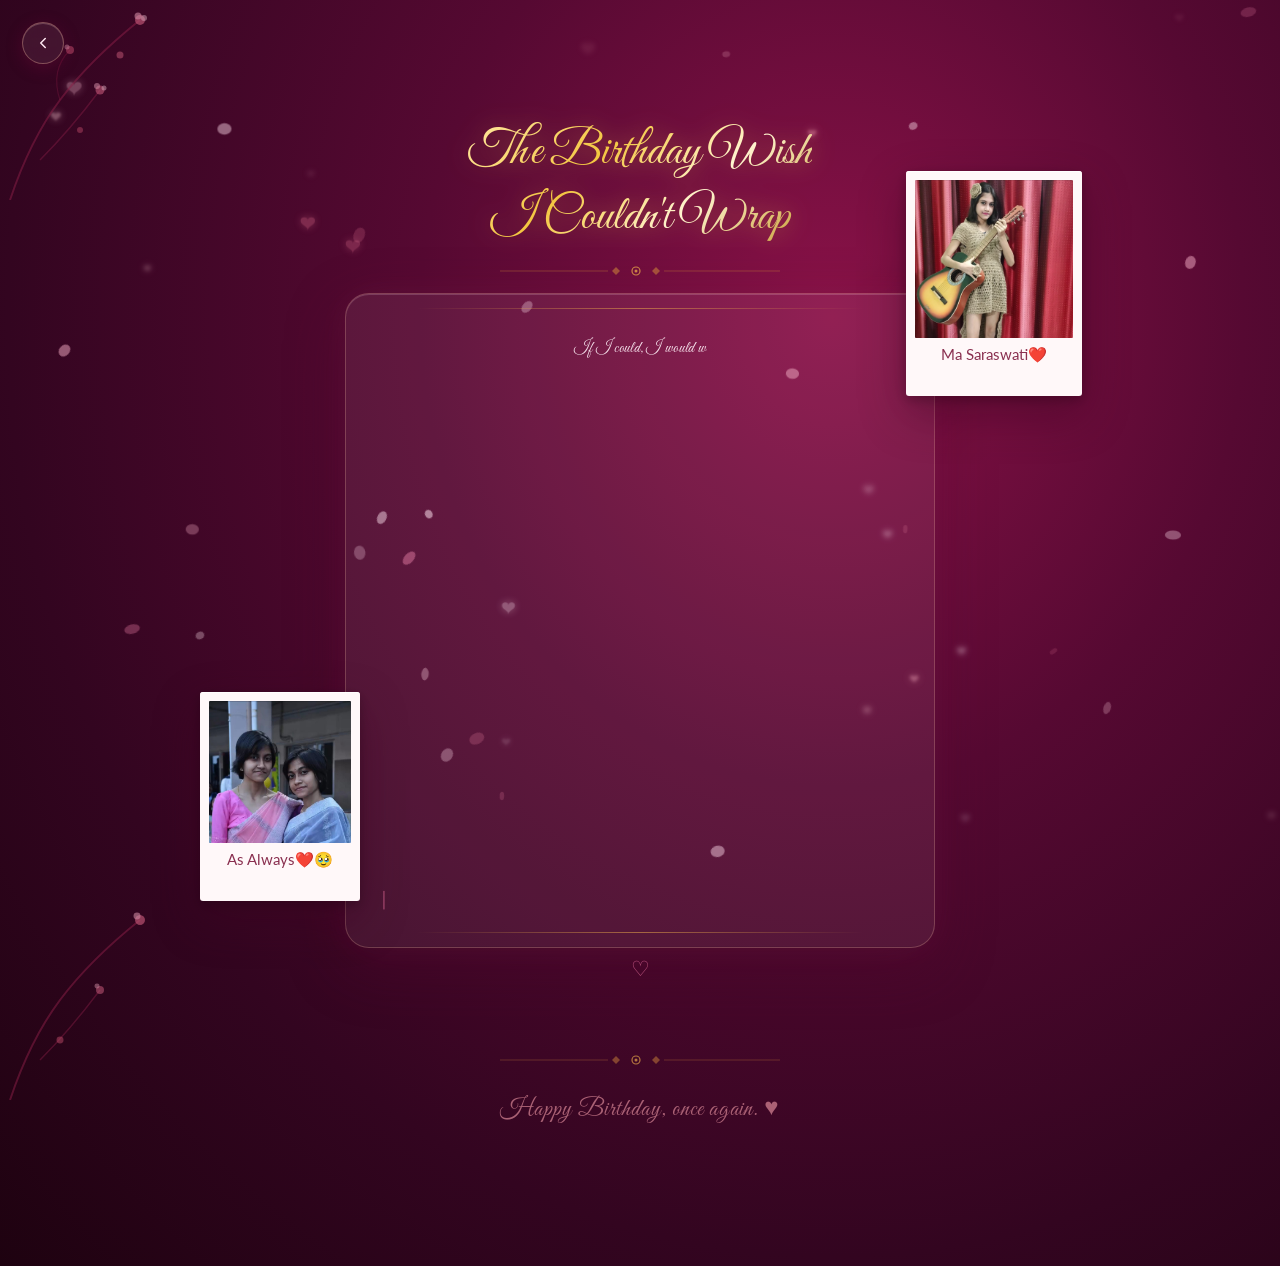
==== poem.html @ 515b7e87 "Add files via upload" ====
﻿<!DOCTYPE html>
<html lang="en">
<head>
  <meta charset="UTF-8" />
  <meta name="viewport" content="width=device-width, initial-scale=1.0" />
  <title>A Little Poem ♡</title>
  <link rel="stylesheet" href="poem.css" />
  <link href="https://fonts.googleapis.com/css2?family=Great+Vibes&family=Playfair+Display:ital,wght@0,400;0,500;1,400;1,500&family=Lato:wght@300;400&display=swap" rel="stylesheet" />
</head>
<body>

  <!-- Floating hearts (same as opening page) -->
  <canvas id="hearts-canvas"></canvas>

  <!-- Floating petals canvas -->
  <canvas id="petals-canvas"></canvas>

  <!-- Corner branch decorations -->
  <div class="corner-decor corner-tl">
    <svg viewBox="0 0 160 200" fill="none" xmlns="http://www.w3.org/2000/svg">
      <path d="M10 200 Q30 140 60 100 Q90 60 140 20" stroke="#8a2048" stroke-width="2" fill="none" opacity="0.6"/>
      <path d="M40 160 Q70 130 100 90" stroke="#8a2048" stroke-width="1.5" fill="none" opacity="0.5"/>
      <path d="M60 100 Q50 70 70 50" stroke="#8a2048" stroke-width="1.2" fill="none" opacity="0.4"/>
      <!-- blossoms -->
      <circle cx="140" cy="20"  r="5"   fill="#d06080" opacity="0.7"/>
      <circle cx="138" cy="16"  r="3.5" fill="#e8a0b8" opacity="0.6"/>
      <circle cx="144" cy="18"  r="3"   fill="#f0c0d0" opacity="0.5"/>
      <circle cx="100" cy="90"  r="4.5" fill="#d06080" opacity="0.65"/>
      <circle cx="97"  cy="86"  r="3"   fill="#e8a0b8" opacity="0.55"/>
      <circle cx="104" cy="88"  r="2.5" fill="#f0c0d0" opacity="0.5"/>
      <circle cx="70"  cy="50"  r="4"   fill="#c85070" opacity="0.6"/>
      <circle cx="67"  cy="47"  r="2.5" fill="#e8a0b8" opacity="0.5"/>
      <circle cx="120" cy="55"  r="3.5" fill="#d06080" opacity="0.55"/>
      <circle cx="80"  cy="130" r="3"   fill="#c85070" opacity="0.5"/>
    </svg>
  </div>

  <div class="corner-decor corner-tr">
    <svg viewBox="0 0 160 200" fill="none" xmlns="http://www.w3.org/2000/svg">
      <path d="M150 200 Q130 140 100 100 Q70 60 20 20" stroke="#8a2048" stroke-width="2" fill="none" opacity="0.6"/>
      <path d="M120 160 Q90 130 60 90" stroke="#8a2048" stroke-width="1.5" fill="none" opacity="0.5"/>
      <path d="M100 100 Q110 70 90 50" stroke="#8a2048" stroke-width="1.2" fill="none" opacity="0.4"/>
      <circle cx="20"  cy="20"  r="5"   fill="#d06080" opacity="0.7"/>
      <circle cx="22"  cy="16"  r="3.5" fill="#e8a0b8" opacity="0.6"/>
      <circle cx="16"  cy="18"  r="3"   fill="#f0c0d0" opacity="0.5"/>
      <circle cx="60"  cy="90"  r="4.5" fill="#d06080" opacity="0.65"/>
      <circle cx="63"  cy="86"  r="3"   fill="#e8a0b8" opacity="0.55"/>
      <circle cx="56"  cy="88"  r="2.5" fill="#f0c0d0" opacity="0.5"/>
      <circle cx="90"  cy="50"  r="4"   fill="#c85070" opacity="0.6"/>
      <circle cx="93"  cy="47"  r="2.5" fill="#e8a0b8" opacity="0.5"/>
      <circle cx="40"  cy="55"  r="3.5" fill="#d06080" opacity="0.55"/>
      <circle cx="80"  cy="130" r="3"   fill="#c85070" opacity="0.5"/>
    </svg>
  </div>

  <div class="corner-decor corner-bl">
    <svg viewBox="0 0 160 200" fill="none" xmlns="http://www.w3.org/2000/svg">
      <path d="M10 0 Q30 60 60 100 Q90 140 140 180" stroke="#8a2048" stroke-width="2" fill="none" opacity="0.6"/>
      <path d="M40 40 Q70 70 100 110" stroke="#8a2048" stroke-width="1.5" fill="none" opacity="0.5"/>
      <circle cx="140" cy="180" r="5"   fill="#d06080" opacity="0.7"/>
      <circle cx="137" cy="184" r="3.5" fill="#e8a0b8" opacity="0.6"/>
      <circle cx="100" cy="110" r="4"   fill="#d06080" opacity="0.6"/>
      <circle cx="97"  cy="114" r="2.5" fill="#e8a0b8" opacity="0.5"/>
      <circle cx="60"  cy="60"  r="3.5" fill="#c85070" opacity="0.55"/>
    </svg>
  </div>

  <div class="corner-decor corner-br">
    <svg viewBox="0 0 160 200" fill="none" xmlns="http://www.w3.org/2000/svg">
      <path d="M150 0 Q130 60 100 100 Q70 140 20 180" stroke="#8a2048" stroke-width="2" fill="none" opacity="0.6"/>
      <path d="M120 40 Q90 70 60 110" stroke="#8a2048" stroke-width="1.5" fill="none" opacity="0.5"/>
      <circle cx="20"  cy="180" r="5"   fill="#d06080" opacity="0.7"/>
      <circle cx="23"  cy="184" r="3.5" fill="#e8a0b8" opacity="0.6"/>
      <circle cx="60"  cy="110" r="4"   fill="#d06080" opacity="0.6"/>
      <circle cx="63"  cy="114" r="2.5" fill="#e8a0b8" opacity="0.5"/>
      <circle cx="100" cy="60"  r="3.5" fill="#c85070" opacity="0.55"/>
    </svg>
  </div>

  <!-- Main page content -->
  <div class="poem-page page-root" id="poemPage">

    <div class="memory-scene" id="memoryScene">

      <!-- Two floating polaroids -->
      <div class="polaroid-zone">

        <div class="polaroid pol-left">
          <div class="polaroid-img">
            <!-- REPLACE: add your photo here -->
            <!-- <img src="photo1.jpg" alt="memory" /> -->
             <img src="photos1.jpg" alt="memory" />
          </div>
          <p class="polaroid-caption">As Always❤️🥹</p>
        </div>

        <div class="polaroid pol-right">
          <div class="polaroid-img">
            <!-- REPLACE: add your photo here -->
            <!-- <img src="photo2.jpg" alt="memory" /> -->
            <img src="photos2.jpg" alt="memory" />
          </div>
          <p class="polaroid-caption">Ma Saraswati❤️</p>
        </div>

      </div>

      <div class="poem-centerpiece">

        <!-- Poem title — CHANGE THIS ANYTIME -->
        <h2 class="poem-title">The Birthday Wish<br>I Couldn't Wrap</h2>

        <!-- Decorative divider -->
        <div class="poem-divider">
      <svg viewBox="0 0 280 24" fill="none" xmlns="http://www.w3.org/2000/svg">
        <line x1="0" y1="12" x2="108" y2="12" stroke="#c9813a" stroke-width="0.8" opacity="0.5"/>
        <path d="M112 12 L116 8 L120 12 L116 16Z" fill="#c9813a" opacity="0.6"/>
        <circle cx="136" cy="12" r="4" fill="none" stroke="#e8a84a" stroke-width="1.2" opacity="0.8"/>
        <circle cx="136" cy="12" r="1.5" fill="#e8a84a" opacity="0.8"/>
        <path d="M152 12 L156 8 L160 12 L156 16Z" fill="#c9813a" opacity="0.6"/>
        <line x1="164" y1="12" x2="280" y2="12" stroke="#c9813a" stroke-width="0.8" opacity="0.5"/>
      </svg>
    </div>

    <!-- Glassmorphism poem box -->
    <div class="poem-box">

      <div class="poem-text" id="poemText">
        <!-- PASTE YOUR POEM LINES HERE as <span class="poem-line"> elements -->
        <!-- Each line will be typewritten one by one                        -->
        <!-- EXAMPLE FORMAT (replace with your actual lines):                -->

        <span class="poem-line">If I could, I would wrap the stars for you,</span>
        <span class="poem-line">the ones that stay awake when the world is quiet.</span>
        <span class="poem-line">I would bottle up the softest sunsets,</span>
        <span class="poem-line">so every evening reminds you</span>
        <span class="poem-line">that endings can be beautiful too.</span>

        <span class="poem-line poem-gap"></span><!-- blank line between stanzas -->

        <span class="poem-line">I would gather every little blessing</span>
        <span class="poem-line">the universe has been saving,</span>
        <span class="poem-line">and place them gently in your hands,</span>
        <span class="poem-line">for the days when you forget</span>
        <span class="poem-line">how incredibly strong and loved you are.</span>

        <span class="poem-line poem-gap"></span>

        <span class="poem-line">But since wishes can't be wrapped in paper,</span>
        <span class="poem-line">I'll just leave this here...</span>
        <span class="poem-line">A heart that's always cheering for you,</span>
        <span class="poem-line">in every dream you chase,</span>
        <span class="poem-line">in every version of you yet to bloom.</span>
      </div>

      <!-- Cursor blink at the end of typing -->
      <span class="type-cursor" id="typeCursor">|</span>

    </div>

        <!-- Bottom ornament heart -->
        <div class="bottom-heart">♡</div>

      </div>

    </div>

    <!-- Bottom divider -->
    <div class="poem-divider bottom-div">
      <svg viewBox="0 0 280 24" fill="none" xmlns="http://www.w3.org/2000/svg">
        <line x1="0" y1="12" x2="108" y2="12" stroke="#c9813a" stroke-width="0.8" opacity="0.4"/>
        <path d="M112 12 L116 8 L120 12 L116 16Z" fill="#c9813a" opacity="0.5"/>
        <circle cx="136" cy="12" r="4" fill="none" stroke="#e8a84a" stroke-width="1.2" opacity="0.7"/>
        <circle cx="136" cy="12" r="1.5" fill="#e8a84a" opacity="0.7"/>
        <path d="M152 12 L156 8 L160 12 L156 16Z" fill="#c9813a" opacity="0.5"/>
        <line x1="164" y1="12" x2="280" y2="12" stroke="#c9813a" stroke-width="0.8" opacity="0.4"/>
      </svg>
    </div>

    <!-- Footer -->
    <p class="poem-footer">Happy Birthday, once again. ♥</p>

    <div class="poem-next-wrap">
      <button class="poem-next-btn" onclick="goToJar()">
        Next page thinks you're cute too 😏♡
      </button>
    </div>

  </div>

  <script src="sound.js"></script>
  <script src="bgmusic.js"></script>
  <script src="poem.js"></script>
</body>
</html>
---- poem.css ----
﻿/* ===== RESET & BASE ===== */
*, *::before, *::after {
  margin: 0; padding: 0; box-sizing: border-box;
}

html, body {
  width: 100%;
  min-height: 100%;
}

body {
  font-family: 'Lato', sans-serif;
  background: radial-gradient(ellipse at 65% 25%, #8a1248 0%, #560932 35%, #330520 70%, #1e0210 100%);
  min-height: 100vh;
  position: relative;
  overflow-x: hidden;
}

/* ===== CANVASES ===== */
#hearts-canvas,
#petals-canvas {
  position: fixed;
  inset: 0;
  pointer-events: none;
  z-index: 0;
  width: 100%;
  height: 100%;
}
#petals-canvas { z-index: 1; }

/* ===== CORNER BRANCH DECORATIONS ===== */
.corner-decor {
  position: fixed;
  width: 160px;
  height: 200px;
  pointer-events: none;
  z-index: 1;
  opacity: 0.85;
}
.corner-tl { top: 0;    left: 0;    transform-origin: top left; }
.corner-tr { top: 0;    right: 0;   transform: scaleX(-1); transform-origin: top right; }
.corner-bl { bottom: 0; left: 0;    transform: scaleY(-1); transform-origin: bottom left; }
.corner-br { bottom: 0; right: 0;   transform: scale(-1);  transform-origin: bottom right; }

/* ===== MAIN PAGE ===== */
.poem-page {
  position: relative;
  z-index: 2;
  display: flex;
  flex-direction: column;
  align-items: center;
  padding: clamp(3rem, 6vw, 4.5rem) 1.5rem 3rem;
  gap: 1.4rem;
  max-width: 1120px;
  margin: 0 auto;
}

.memory-scene {
  position: relative;
  width: min(100%, 1060px);
  min-height: 760px;
  display: grid;
  place-items: center;
  padding: clamp(1.5rem, 4vw, 3rem) clamp(0.5rem, 3vw, 2rem);
}

.poem-centerpiece {
  position: relative;
  z-index: 4;
  width: min(100%, 620px);
  display: flex;
  flex-direction: column;
  align-items: center;
  gap: 0.6rem;
}

.polaroid-zone {
  position: absolute;
  inset: 0;
  pointer-events: none;
  z-index: 5;
}

.polaroid {
  position: absolute;
  background: #fff8f9;
  padding: 9px 9px 32px;
  box-shadow:
    0 18px 46px rgba(60, 4, 32, 0.46),
    0 4px 12px rgba(0,0,0,0.26),
    inset 0 1px 0 rgba(255,255,255,0.95);
  border-radius: 3px;
  width: 164px;
  flex-shrink: 0;
  transform-origin: center;
  will-change: transform;
}

.pol-left {
  left: clamp(0.4rem, 7vw, 5.8rem);
  bottom: clamp(3rem, 11vw, 8rem);
  width: clamp(118px, 15vw, 160px);
  animation: floatMemoryLeft 8.5s ease-in-out infinite;
  /* ADDED: Smooth transition for the gather effect */
  transition: margin 2.5s cubic-bezier(0.25, 0.46, 0.45, 0.94); 
}

.pol-right {
  right: clamp(0.4rem, 7vw, 5.5rem);
  top: clamp(2rem, 9vw, 6.2rem);
  width: clamp(130px, 16vw, 176px);
  animation: floatMemoryRight 9.5s ease-in-out infinite;
  /* ADDED: Smooth transition for the gather effect */
  transition: margin 2.5s cubic-bezier(0.25, 0.46, 0.45, 0.94);
}

/* CHANGED: We use margin to smoothly slide them instead of swapping animations */
.poem-page.poem-finished .pol-left {
  margin-left: 20px;
  margin-bottom: 15px;
}

.poem-page.poem-finished .pol-right {
  margin-right: 20px;
  margin-top: 15px;
}

.poem-page.poem-finished .pol-right {
  animation-name: floatMemoryRightGather;
}

@keyframes floatMemoryLeft {
  0%, 100% { transform: translate(0, 0) rotate(-8deg); }
  50%      { transform: translate(5px, -12px) rotate(-6.8deg); }
}

@keyframes floatMemoryRight {
  0%, 100% { transform: translate(0, 0) rotate(7deg); }
  50%      { transform: translate(-6px, 10px) rotate(5.8deg); }
}

@keyframes floatMemoryLeftGather {
  0%, 100% { transform: translate(12px, -8px) rotate(-7deg); }
  50%      { transform: translate(18px, -20px) rotate(-5.8deg); }
}

@keyframes floatMemoryRightGather {
  0%, 100% { transform: translate(-12px, 8px) rotate(6deg); }
  50%      { transform: translate(-18px, 18px) rotate(4.8deg); }
}

.polaroid-img {
  width: 100%;
  aspect-ratio: 1;
  background: linear-gradient(135deg, #f0c0d8 0%, #d880a8 100%);
  border-radius: 1px;
  display: flex;
  align-items: center;
  justify-content: center;
  overflow: hidden;
}
.polaroid-img img {
  width: 100%;
  height: 100%;
  object-fit: cover;
}
.photo-placeholder {
  font-size: 2.2rem;
  opacity: 0.45;
}
.polaroid-caption {
  margin-top: 7px;
  text-align: center;
  font-family: 'Lato', sans-serif;
  font-size: 0.95rem;
  color: #8a3050;
}

/* ===== POEM TITLE ===== */
.poem-title {
  font-family: 'Great Vibes', cursive;
  font-size: clamp(2rem, 7vw, 3rem);
  font-weight: 400;
  text-align: center;
  line-height: 1.35;
  background: linear-gradient(135deg, #ffe8a3 0%, #f3c641 35%, #fff5d0 65%, #c29425 100%);
  -webkit-background-clip: text;
  background-clip: text;
  -webkit-text-fill-color: transparent;
  color: transparent;
  filter: drop-shadow(0 0 12px rgba(243, 198, 65, 0.4));
}

/* ===== DECORATIVE DIVIDER ===== */
.poem-divider {
  width: 100%;
  max-width: 280px;
  display: flex;
  align-items: center;
  justify-content: center;
}
.poem-divider svg { width: 100%; }
.bottom-div { margin-top: -0.2rem; }

/* ===== GLASSMORPHISM POEM BOX ===== */
.poem-box {
  width: 100%;
  max-width: 590px;
  background: rgba(255, 220, 232, 0.07);
  backdrop-filter: blur(14px);
  -webkit-backdrop-filter: blur(14px);
  border: 1.5px solid rgba(230, 170, 150, 0.28);
  border-radius: 24px;
  padding: 2.35rem 2.15rem;
  box-shadow:
    0 18px 58px rgba(80, 5, 44, 0.34),
    0 0 34px rgba(232, 112, 158, 0.08),
    inset 0 1px 0 rgba(255, 230, 238, 0.18),
    inset 0 -1px 0 rgba(0,0,0,0.06);
  position: relative;
  overflow: hidden;
}

.poem-box::before,
.poem-box::after {
  content: '';
  position: absolute;
  left: 12%;
  right: 12%;
  height: 1px;
  background: linear-gradient(90deg, transparent, rgba(232,168,74,0.55), transparent);
  pointer-events: none;
}

.poem-box::before { top: 14px; }
.poem-box::after  { bottom: 14px; }

/* ===== POEM TEXT ===== */
.poem-text {
  display: flex;
  flex-direction: column;
  align-items: center;
  gap: 0;
  position: relative;
  z-index: 1;
}

.poem-line {
  font-family: 'Segoe Script', 'Great Vibes', cursive;
  font-size: clamp(0.88rem, 2.5vw, 1.02rem);
  font-weight: 400;
  color: #f5e0ea;
  text-align: center;
  line-height: 2.15;
  letter-spacing: 0.02em;
  display: block;
  opacity: 0;
  transition: opacity 0.3s ease;
}

.poem-line.poem-gap {
  height: 0.9rem;
  opacity: 1 !important;
}

.poem-line.visible {
  opacity: 1;
}

/* ===== TYPEWRITER CURSOR ===== */
.type-cursor {
  display: inline-block;
  font-family: 'Playfair Display', serif;
  font-size: 1.1rem;
  color: #e8709e;
  animation: cursorBlink 0.75s step-end infinite;
  margin-left: 2px;
  vertical-align: middle;
}

@keyframes cursorBlink {
  0%, 100% { opacity: 1; }
  50%       { opacity: 0; }
}

.type-cursor.hidden { display: none; }

/* ===== BOTTOM HEART ===== */
.bottom-heart {
  font-size: 1.3rem;
  color: #e8709e;
  opacity: 0.7;
  animation: heartPulse 2s ease-in-out infinite;
  margin-top: -0.2rem;
}
@keyframes heartPulse {
  0%, 100% { transform: scale(1);    opacity: 0.7; }
  50%       { transform: scale(1.2); opacity: 1;   }
}

/* ===== FOOTER ===== */
.poem-footer {
  font-family: 'Great Vibes', cursive;
  font-size: clamp(1.1rem, 4vw, 1.5rem);
  color: #d08090;
  text-align: center;
  letter-spacing: 0.04em;
  opacity: 0;
  animation: footerFadeIn 2s ease forwards;
  animation-delay: 1s;
}
@keyframes footerFadeIn {
  to { opacity: 0.75; }
}

.poem-next-wrap {
  margin-top: 1.2rem;
  display: flex;
  justify-content: center;
  /* ADDED: Initial hidden state */
  opacity: 0;
  transform: translateY(14px);
  pointer-events: none;
  transition: opacity 0.8s ease, transform 0.8s ease;
}

/* ADDED: Visible state triggered by JS */
.poem-next-wrap.visible {
  opacity: 1;
  transform: translateY(0);
  pointer-events: all;
}

.poem-next-btn {
  font-family: 'Playfair Display', serif;
  font-style: italic;
  font-size: clamp(0.88rem, 3vw, 1.05rem);
  font-weight: 400;
  color: #ffe8f3;
  letter-spacing: 0.03em;
  padding: 0.85rem 2.1rem;
  border-radius: 50px;
  cursor: pointer;
  background: rgba(255, 200, 220, 0.08);
  backdrop-filter: blur(16px);
  -webkit-backdrop-filter: blur(16px);
  border: 1.5px solid rgba(230, 170, 150, 0.45);
  box-shadow:
    0 8px 28px rgba(120, 10, 60, 0.4),
    inset 0 1px 0 rgba(255, 225, 215, 0.25),
    inset 0 -1px 0 rgba(0,0,0,0.08);
  transition: transform 0.22s ease, box-shadow 0.22s ease, border-color 0.22s ease;
  max-width: min(92vw, 460px);
}

.poem-next-btn:hover {
  transform: translateY(-3px);
  border-color: rgba(245, 195, 170, 0.75);
  box-shadow:
    0 12px 36px rgba(180, 50, 110, 0.5),
    0 0 30px rgba(235, 175, 150, 0.35),
    inset 0 1px 0 rgba(255, 230, 220, 0.32);
}

.poem-next-btn:active {
  transform: scale(0.97);
}

/* ============================================
   SHARED PAGE TRANSITIONS + SMART BACK BUTTON
   ============================================ */
@keyframes pageEnter {
  0%   { opacity: 0; transform: translateY(14px) scale(0.99); }
  100% { opacity: 1; transform: translateY(0) scale(1); }
}

.page-root {
  animation: pageEnter 0.65s cubic-bezier(0.22, 1, 0.36, 1) forwards;
}

.page-exit {
  opacity: 0 !important;
  transform: translateY(-8px) scale(0.97) !important;
  transition: opacity 0.6s ease, transform 0.6s ease !important;
  pointer-events: none !important;
}

.smart-back-btn {
  position: fixed;
  top: 1.4rem;
  left: 1.4rem;
  z-index: 80;
  width: 42px;
  height: 42px;
  border-radius: 50%;
  display: flex;
  align-items: center;
  justify-content: center;
  cursor: pointer;
  background: rgba(255, 200, 220, 0.08);
  backdrop-filter: blur(14px);
  -webkit-backdrop-filter: blur(14px);
  border: 1.5px solid rgba(230, 170, 150, 0.4);
  box-shadow:
    0 4px 16px rgba(120, 10, 60, 0.35),
    inset 0 1px 0 rgba(255, 225, 215, 0.22);
  opacity: 0;
  animation: backBtnFadeIn 0.7s ease forwards 0.3s;
  transition: transform 0.2s ease, box-shadow 0.2s ease, border-color 0.2s ease;
}

@keyframes backBtnFadeIn {
  to { opacity: 1; }
}

.smart-back-btn svg {
  width: 18px;
  height: 18px;
}

.smart-back-btn:hover {
  transform: scale(1.08);
  border-color: rgba(245, 195, 170, 0.7);
  box-shadow:
    0 6px 22px rgba(180, 50, 110, 0.45),
    0 0 18px rgba(235, 175, 150, 0.3),
    inset 0 1px 0 rgba(255, 230, 220, 0.28);
}

.smart-back-btn:active {
  transform: scale(0.93);
}

/* ===== RESPONSIVE ===== */
@media (max-width: 760px) {
  .poem-page {
    padding: 1.3rem 1rem 2.6rem;
  }

  .memory-scene {
    min-height: auto;
    padding: 4rem 0 3rem; /* Add padding so photos have vertical room to breathe */
  }

  .polaroid-zone {
    inset: 0;
  }

  .pol-left {
    left: 0.5rem;
    bottom: 1.5rem; /* Restored bottom-left position */
    top: auto;      /* Cleared old incorrect top value */
    width: clamp(80px, 22vw, 110px);
  }

  .pol-right {
  right: 0.5rem;
  top: 1.5rem;
  bottom: auto;
  width: clamp(86px, 24vw, 115px);
}

  .poem-centerpiece {
    width: 100%;
  }

  .poem-box {
    padding: 1.7rem 1.15rem;
    border-radius: 18px;
  }

  .poem-line {
    line-height: 2.05;
  }

  .corner-decor {
    width: 110px;
    height: 140px;
  }
}

@media (max-width: 480px) {
  .smart-back-btn {
    top: 1rem;
    left: 1rem;
    width: 38px;
    height: 38px;
  }
}

@media (max-width: 380px) {
  .memory-scene {
    padding: 3.5rem 0 2.5rem;
  }

  .pol-left,
  .pol-right {
    width: 72px; /* Scaled down further to prevent edge-clipping */
    padding: 5px 5px 20px;
  }

  .pol-left {
    left: 0.2rem;
    bottom: 1rem;
  }

  .pol-right {
    right: 0.2rem;
    top: 1rem;
  }

  .polaroid-caption {
    font-size: 0.78rem;
    margin-top: 5px;
  }

  .poem-box {
    padding: 1.35rem 0.9rem;
  }
}
/* ============================================
   MOBILE POLISH PASS
   Keeps the poem centered while photos float neatly around it.
   ============================================ */
@media (max-width: 640px) {
  html,
  body {
    min-height: 100%;
    overflow-x: hidden;
  }

  .poem-page {
  min-height: 100svh;
  padding: calc(2.5rem + env(safe-area-inset-top)) 0.85rem calc(2rem + env(safe-area-inset-bottom));
}

  .memory-scene {
    width: 100%;
    min-height: auto;
    padding: 2.5rem 0 2.5rem;
    display: grid;
    place-items: center;
  }

  .poem-centerpiece {
    width: min(100%, 23.5rem);
    margin-inline: auto;
    z-index: 3;
  }

  .poem-title {
    font-size: clamp(1.55rem, 9vw, 2.45rem);
  }

  .poem-box {
    width: 100%;
    padding: clamp(1.25rem, 4.8vw, 1.65rem) clamp(0.95rem, 4vw, 1.2rem);
  }

  .poem-line {
  font-family: 'Playfair Display', serif;
  font-style: italic;
  font-size: clamp(0.9rem, 3.6vw, 1rem);
  line-height: 1.85;
}

  .polaroid-zone {
    inset: 0;
    pointer-events: none;
    overflow: visible;
  }

  .polaroid {
    width: clamp(100px, 28vw, 130px);
    padding: 7px 7px 26px;
    opacity: 0.92;
    z-index: 10;
  }

  .pol-left {
    display: none; /* hidden on mobile — only pol-right shows */
  }

  .pol-right {
  right: max(0.25rem, env(safe-area-inset-right));
  top: auto;
  bottom: 1.2rem;  /* lifted up — no longer overlapping poem */
}

  .polaroid-caption {
    font-size: 0.78rem;
  }

  .poem-next-btn {
    width: min(100%, 21rem);
    padding: 0.85rem 1.2rem;
    line-height: 1.45;
  }
}

@media (max-width: 430px) {
  .poem-page {
    padding-inline: 0.7rem;
  }

  .memory-scene {
    padding-top: 4.35rem;
    padding-bottom: 4.35rem;
  }

  .poem-centerpiece {
    width: min(100%, 21.25rem);
  }

  .polaroid {
    width: clamp(98px, 30vw, 115px);  /* bigger */
    padding: 6px 6px 22px;
  }

  .pol-left {
    display: none;
  }

  .pol-right {
    right: 0.05rem;
    bottom: -0.05rem;
    top: auto;
  }
}

@media (max-width: 360px) {
  .poem-centerpiece {
    width: min(100%, 19.5rem);
  }

  .poem-line {
    font-size: 0.75rem;
    line-height: 1.88;
  }

  .polaroid {
    width: 62px;
  }
}

/* ============================================
   PHOTO SAFETY PASS
   Shows full photos inside frames without cropping faces/details.
   ============================================ */
.polaroid-img {
  background:
    radial-gradient(circle at 50% 35%, rgba(255, 245, 248, 0.22), rgba(120, 20, 70, 0.12)),
    rgba(255, 235, 242, 0.38);
}

.polaroid-img img {
  object-fit: cover;
  object-position: center top;
}
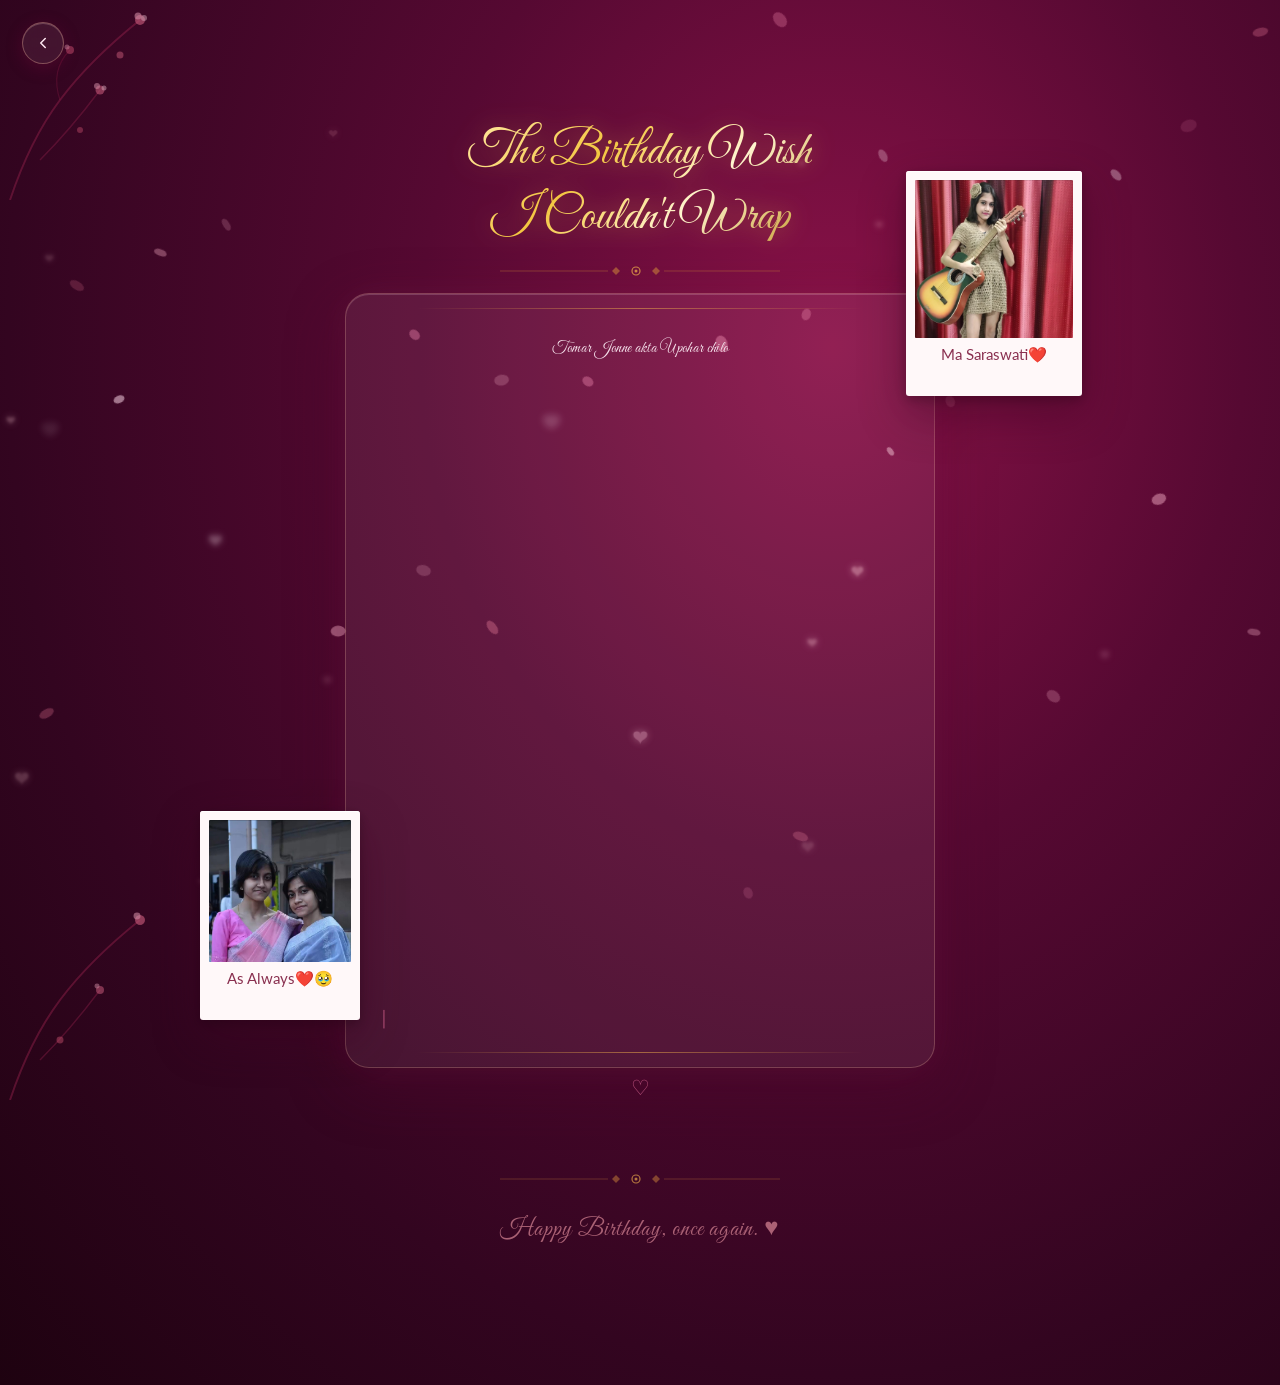
==== commit 10315382: "Update poem.html" ====
--- a/poem.html
+++ b/poem.html
@@ -130,27 +130,34 @@
         <!-- Each line will be typewritten one by one                        -->
         <!-- EXAMPLE FORMAT (replace with your actual lines):                -->
 
-        <span class="poem-line">If I could, I would wrap the stars for you,</span>
-        <span class="poem-line">the ones that stay awake when the world is quiet.</span>
-        <span class="poem-line">I would bottle up the softest sunsets,</span>
-        <span class="poem-line">so every evening reminds you</span>
-        <span class="poem-line">that endings can be beautiful too.</span>
+        <span class="poem-line">Tomar Jonne akta Upohar chilo</span>
+        <span class="poem-line">kagoze na, kothay morano</span>
+        <span class="poem-line">karon ami mone kori</span>
+        <span class="poem-line">sob manushke sobsomay Jinis Diye na,</span>
+        <span class="poem-line">Onubhuti Diyeo choya Jaye.....</span>
 
         <span class="poem-line poem-gap"></span><!-- blank line between stanzas -->
 
-        <span class="poem-line">I would gather every little blessing</span>
-        <span class="poem-line">the universe has been saving,</span>
-        <span class="poem-line">and place them gently in your hands,</span>
-        <span class="poem-line">for the days when you forget</span>
-        <span class="poem-line">how incredibly strong and loved you are.</span>
+        <span class="poem-line">Tomake Dekle Mone hoy,</span>
+        <span class="poem-line">Kichu manus ritu bodlayna</span>
+        <span class="poem-line">jhor e tader futte sekhay...</span>
+        <span class="poem-line">Tai ajker Hasi ta thik amoni thakuk</span>
+        <span class="poem-line">je hasi sudhu mukhe noy</span>
+        <span class="poem-line">charipaseo aktu alo rekhe jay....</span>
+
 
         <span class="poem-line poem-gap"></span>
 
-        <span class="poem-line">But since wishes can't be wrapped in paper,</span>
-        <span class="poem-line">I'll just leave this here...</span>
-        <span class="poem-line">A heart that's always cheering for you,</span>
-        <span class="poem-line">in every dream you chase,</span>
-        <span class="poem-line">in every version of you yet to bloom.</span>
+        <span class="poem-line">jhor jotoi asuk na keno</span>
+        <span class="poem-line">alo khuje neoyar obheshta</span>
+        <span class="poem-line">tumi kokhonoi charuni...</span>
+
+        <span class="poem-line poem-gap"></span>
+
+        <span class="poem-line">Tai ajke,tomar jonmodine...</span>
+        <span class="poem-line">ei upoharta...kagoze noy</span>
+        <span class="poem-line">ei kothagulor majhei</span>
+        <span class="poem-line">chupchap rekhe dilam...</span>
       </div>
 
       <!-- Cursor blink at the end of typing -->
